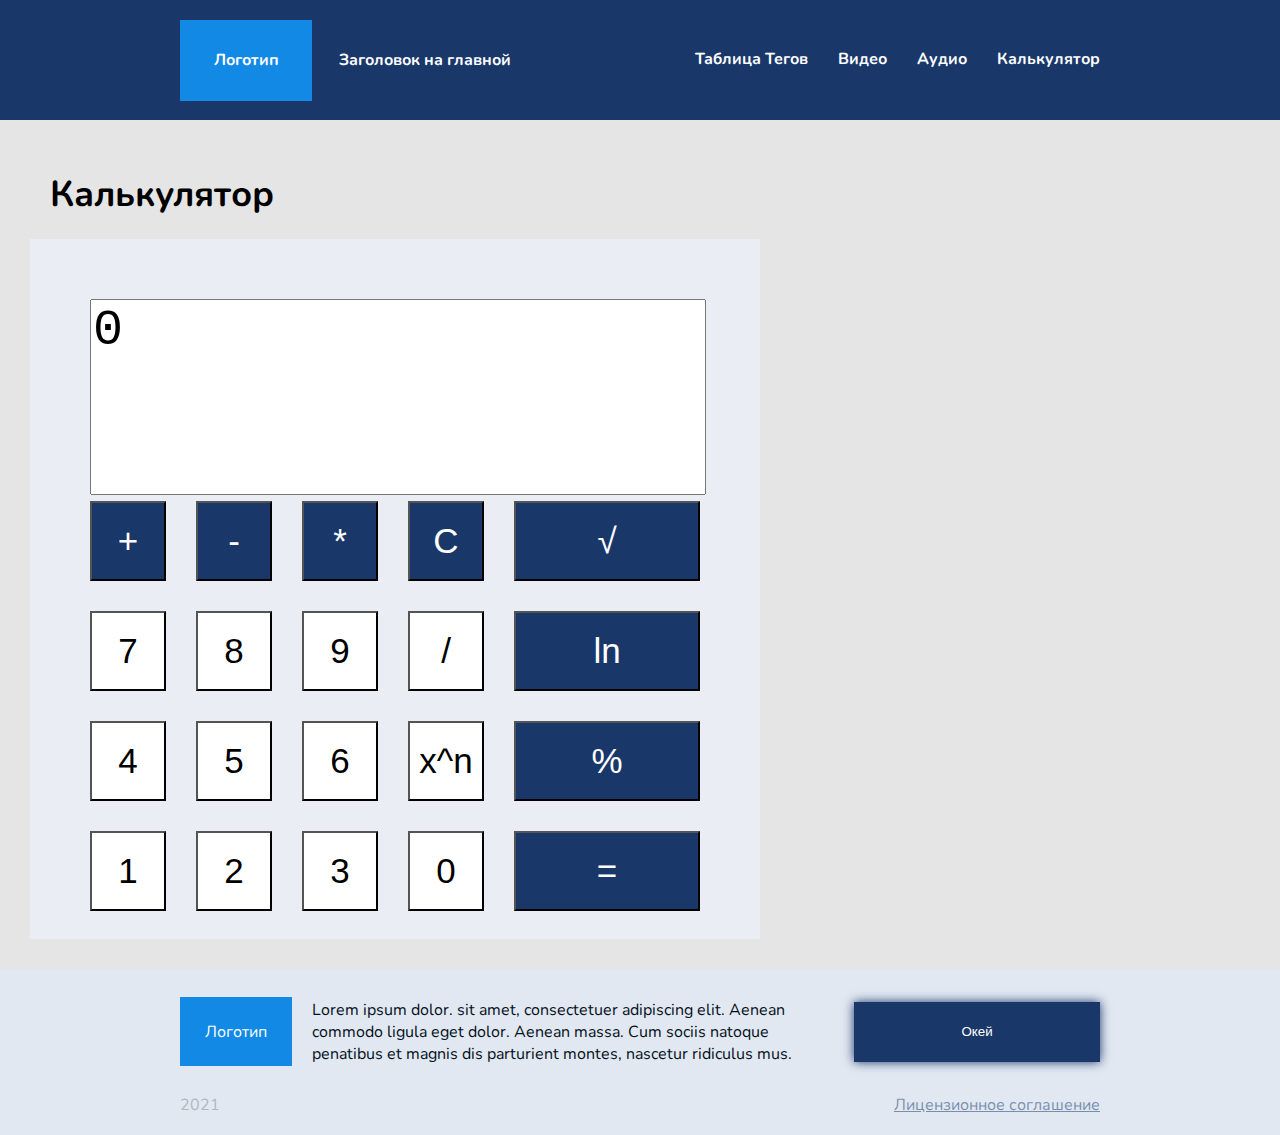
==== calc.html @ 680b61c2 "page 1 and page 4 done" ====
<!DOCTYPE html>
<html lang="en">
<head>
    <meta charset="UTF-8">
    <title>Калькулятор | Education Portal</title>
    <link rel="stylesheet" href="styles.css">
    <script src="scripts/calc.js" defer></script>
    <link rel="preconnect" href="https://fonts.googleapis.com">
    <link rel="preconnect" href="https://fonts.gstatic.com" crossorigin>
    <link href="https://fonts.googleapis.com/css2?family=Nunito:wght@200&display=swap" rel="stylesheet">
</head>
<body>
<header>
    <div class="logo-container">
        <div class="logo-button">Логотип</div>
        <div class="logo-title"><p class="logo-title-text">Заголовок на главной</p></div>
    </div>
    <div class="menu-container">
        <div class="menu-button">Таблица Тегов</div>
        <div class="menu-button">Видео</div>
        <div class="menu-button">Аудио</div>
        <div class="menu-button">Калькулятор</div>
    </div>
</header>
<main>
    <div class="calc-container">

        <div class="calc-title">Калькулятор</div>
        <div class="calc-body">
            <textarea id="numpad-textarea"> </textarea>
                <div class="numpad-container">
                <div class="numpad-row">
                    <button onclick="sumNumbers()">+</button>
                    <button class="number" onclick="minusNumbers()">-</button>
                    <button  onclick="multiplyNumbers('*')">*</button>
                    <button onclick="cancelNumber()">C</button>
                    <button onclick="rootNumbers()">√</button>
                </div> <div class="numpad-row">
                    <button class="number" onclick="enterNumber(7)">7</button>
                    <button class="number" onclick="enterNumber(8)">8</button>
                    <button class="number" onclick="enterNumber(9)">9</button>
                    <button onclick="divideNumbers()">/</button>
                    <button>ln</button>
                </div> <div class="numpad-row">
                    <button class="number" onclick="enterNumber(4)">4</button>
                    <button class="number"  onclick="enterNumber(5)">5</button>
                    <button class="number"  onclick="enterNumber(6)">6</button>
                    <button onclick="expNumbers()">x^n</button>
                    <button onclick="Percentage()">%</button>
                </div> <div class="numpad-row">
                    <button class="number"  onclick="enterNumber(1)">1</button>
                    <button class="number"  onclick="enterNumber(2)">2</button>
                    <button class="number"  onclick="enterNumber(3)">3</button>
                    <button class="number"  onclick="enterNumber(0)">0</button>
                    <button  onclick="Totals()">=</button>
                </div>
                </div>
        </div>
    </div>


</main>
<footer>
    <div class="footer__container">
        <div class="footer__container_row1">
           <div class="footer-block-wrapper"> <div class="logo-footer footer-block-wrapper">Логотип</div></div>
            <div class="footer_text footer-block-wrapper ">Lorem ipsum dolor. sit amet, consectetuer adipiscing elit. Aenean commodo ligula eget dolor. Aenean massa. Cum sociis natoque penatibus et magnis dis parturient montes, nascetur ridiculus mus.</div>
            <div class="footer_button_container footer-block-wrapper"><div><input type="button" value="Окей" class="footer_button"></div></div>
        </div>
        <div class="footer__container_row2">
            <div class="div_2021">2021</div>
            <div class="div-licence"><a href="test.html">Лицензионное соглашение</a></div></div>
    </div>
</footer>
</body>
</html>
---- styles.css ----
body {
    margin: 0px;
    display: flex;
    flex-direction: column;
    min-height: 100vh;
    font-family: 'Nunito', sans-serif;
}

header {
height: 120px;
    background-color: #1a376a;
    color: white;
    display: flex;
    flex-direction: row;
    align-items: center;
    padding-left: 180px;
    padding-right: 180px;
    font-family: 'Nunito', sans-serif;
    font-weight: bold;

}

main {
/*    display: flex;*/
/*flex: 1;*/
/*    justify-content: center;*/
/*    align-items: center;*/
    padding: 30px;
    background: #E5E5E5;
}

footer {
height: 166px;
    background: #E1E8F1;
    font-family: 'Nunito', sans-serif;}

p {
    display: block;
    margin-block-start: 0em;
    margin-block-end: 0em;
    margin-inline-start: 0px;
    margin-inline-end: 0px;
}

.header_profile_container {
    width: 375px;
    height: 80px;
    background: #0B264D;
    display: flex;
    flex-direction: row;
    justify-content: center;
    align-items: center;
}
.header_profile_picture {
    border-radius: 50%;
}
.clock-container {
    display: flex;
    flex-direction: row;
    justify-content: center;
    align-items: center;
}

.header_profile_username {
    color: white;
    font-size: 24px;
    margin-left: 20px;
}
.clock {font-size: 42px;
margin-left: 10px;
}

.logo-container {
    flex: 1;
    /*width: 132px;*/
    /*height: 81px;*/
    display: flex;
    flex-direction: row;

}

.menu-container {
    flex: 1;
    display: flex;
    flex-direction: row;
    height: 100%;
    justify-content: right;
    /*align-items: center;*/
}
.menu-container-index {
    flex: 1;
    display: flex;
    flex-direction: row;
    height: 100%;
    justify-content: right;
    align-items: center;
}

.logo-button {
    width:  132px;
    height: 81px;
    display: flex;
    justify-content: center;
align-items: center;
    background: #1389E6;
    font-weight: bold;
}

/*.logo-button-footer {*/
/*    width:  132px;*/
/*    height: 81px;*/
/*    !*display: flex;*!*/
/*    !*justify-content: center;*!*/
/*    !*align-items: center;*!*/
/*    background: #1389E6;*/

/*}*/
.logo-title {
    align-items: center;
display: flex;
    margin-left: 27px ;
}

.logo-title-text {
    width: 236px;

}

.menu-button {
    margin-left: 30px;
    margin-left: 30px;
    cursor: pointer;
    height: 99%;
    display: flex;
    align-items: center;
    cursor: pointer;
}

.menu-button:hover {
    border-bottom: 3px #4587ba solid;

}

 .calc-container {
display: flex;
     flex-direction: column;
 }

 .calc-body {
     width: 610px;
     height: 580px;
     background-color: #EAEEF4;
     padding: 60px;

 } .calc-title {
    margin: 20px;
    font-weight: 700;
    font-size: 36px;
    }

   #numpad-textarea {
       height: 190px;
       width: 100%;
       resize: none;
       font-size: 50px;
   }

   .numpad-container {
font-size: 30px;
   }

   .numpad-row {
           display: flex;
           flex-direction: row;
   }

   .numpad-row > button {
       /*flex:1;*/
       height: 80px;
       width: 76px;
       margin-right: 30px;
       margin-bottom: 30px;
       /*margin-top: 30px;*/
       font-size: 35px;
       background-color: white;
   }
.numpad-row > button:last-child {flex:2;
    height: 80px;
    width: 160px;
    margin-right: 0px;
    background-color: #1a376a;
    color: white;
}

.numpad-row:first-child > button {
    background-color: #1a376a;
    color:white;
}

.footer__container {
    display: flex;
    flex-direction: column;
    height: 100%;
    min-width: 1000px;

}

.footer__container_row1 {
    display: flex;
    flex-direction: row;
    padding-left: 180px;
    padding-right: 180px;
    flex-grow: 6;
}

.footer__container_row2 {
    display: flex;
    flex-direction: row;
    justify-content: space-between;
    /*border: #91082f 1px solid ;*/
    padding-left: 180px;
    padding-right: 180px;
    flex-grow: 2;

}

.footer_button_container {
    width: 246px;
    display: flex;
    align-items: center;


}
.footer_button {
    width: 246px;
    height: 60px;
    background-color: #1a376a;
    color: white;
    border: 0px;
    box-shadow: 0 0 10px #1a376a ;
}
.footer_text {
    flex-grow: 1;
    color: #041122;
    margin-left:20px;
    margin-right:20px;
/*.logo-footer-container {*/
/*    display: flex;*/
/*    align-items: center;*/
}
.logo-footer {
    width:  112px;
    height: 69px;
    display: flex;
    background: #1389E6;
    color: white;

}

.footer-block-wrapper {
    display: flex;
    align-items: center;
    justify-content: center;
}

.div-licence > a {
    color: #10376E;
    opacity: 0.5;
}

.div_2021 {
    color: #818790;
    opacity: 0.5;
}

.html_css_container {
    display: flex;
    flex-direction: row;
    flex-wrap: wrap;
    justify-content: space-between;
    height: auto;
    width: 82vw;
    margin: 0 auto;
}
.html_css_div {
    width: 40vw;
    height: auto;
    background: #FFFFFF;
    border: 2px solid #CBD3DE;
    box-sizing: border-box;
    margin: 10px;
    padding: 40px;
}

.html_css_div > h2 {
    color: #041122;
    font-weight: bold;
    font-size: 36px;
    line-height: 49px;
    margin-block-start: 0.53em;
    margin-block-end: 0.53em;
}
.html_css_div > p {
    color: #041122;
    font-size: 18px;
    line-height: 140%;
}
.html_css_div > h3 {
    color: #000000 ;
    font-style: normal;
    font-weight: normal;
    font-size: 18px;
    line-height: 140%;
    padding: 11px;
}

.html_css_div > img {
    float: left;
    margin: 0 10px 10px 0;
}
.nav-container {
    width: 81vw;
    /*width: 100vw;*/
    display: flex;
    flex-direction: row;
    justify-content: center;
    height: auto;
    /*padding-left: 180px;*/
    /*padding-right: 180px;*/
    margin: 0 auto;

}
.nav-panel {
    flex: 1;
    /*width: 80vw;*/
    /*width: 1000px;*/
    /*margin-left: 180px;*/
    /*margin-right: 180px;*/
    display: flex;
    flex-direction: column;
    border: 2px solid #CBD3DE ;
    background-color: #EAEEF4;
    /*width: 70vw*/
/*margin: 0 auto;*/
}

.nav-panel > div {
}

.nav-row2 {
    display: flex;
    flex-direction: row;
    justify-content: space-between;
    margin-left: 2vw;
    margin-right: 2vw;

}

.nav-row2-column1 {
    display: flex;
    flex-direction: column;
}
.nav-row2-column2 {
    display: flex;
    flex-direction: column;
    /*flex-wrap: wrap;*/
}
.nav-row2-column2-2 {
    display: flex;
    flex-direction: row;
    justify-content: space-around;
    align-items: end;
}

.nav-row2 > div {
    text-decoration-line: underline;
    font-weight: bold;
}

.nav_dark {
    color: #0B1F3A;
    font-size: 3vw;

}
.nav_middle {
    color: #325689;
    font-size: 3vw;

}
.nav_light {
    color: #3E6499;
    font-size: 2vw;
}

#text-navpanel {
    font-weight: bold;
    font-size: 2vw;
    line-height: 49px;
    color: #041122;
    margin-left: 2vw;
}
#tagtable {
    font-size: 4vw;
    margin-left: 10px;
}
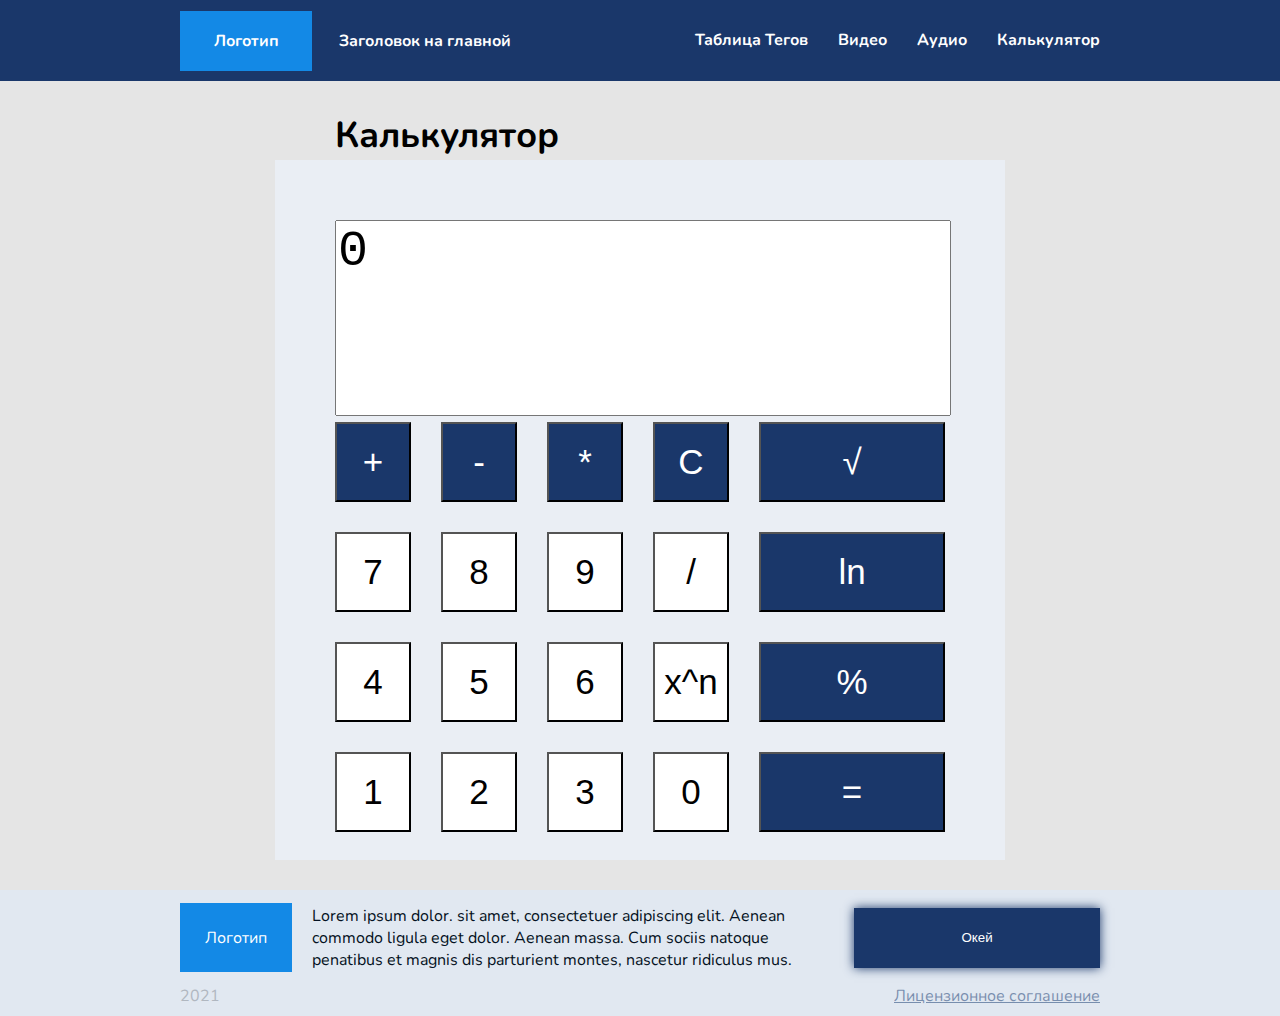
==== commit 8e718a86: "new corrections and links" ====
--- a/calc.html
+++ b/calc.html
@@ -12,14 +12,15 @@
 <body>
 <header>
     <div class="logo-container">
-        <div class="logo-button">Логотип</div>
+        <a class="logo-button" href="index.html">Логотип</a>
         <div class="logo-title"><p class="logo-title-text">Заголовок на главной</p></div>
     </div>
     <div class="menu-container">
         <div class="menu-button">Таблица Тегов</div>
         <div class="menu-button">Видео</div>
         <div class="menu-button">Аудио</div>
-        <div class="menu-button">Калькулятор</div>
+        <a class="menu-button" href="calc.html">Калькулятор</a>
+
     </div>
 </header>
 <main>
--- a/styles.css
+++ b/styles.css
@@ -2,12 +2,14 @@
     margin: 0px;
     display: flex;
     flex-direction: column;
+    height: 100vh;
     min-height: 100vh;
     font-family: 'Nunito', sans-serif;
 }
 
 header {
-height: 120px;
+height: 81px;
+    min-height: 81px;
     background-color: #1a376a;
     color: white;
     display: flex;
@@ -25,14 +27,22 @@
 /*flex: 1;*/
 /*    justify-content: center;*/
 /*    align-items: center;*/
-    padding: 30px;
+/*    padding: 30px;*/
     background: #E5E5E5;
+    flex: 1;
+    position: relative;
+
 }
 
 footer {
-height: 166px;
+height: 126px;
+    min-height: 126px;
+
     background: #E1E8F1;
-    font-family: 'Nunito', sans-serif;}
+    font-family: 'Nunito', sans-serif;
+    z-index: 1000;
+
+}
 
 p {
     display: block;
@@ -41,10 +51,13 @@
     margin-inline-start: 0px;
     margin-inline-end: 0px;
 }
+h1,h2,h3,h4,h5,h6 {
+    margin: 0;
+}
 
 .header_profile_container {
-    width: 375px;
-    height: 80px;
+    width: 300px;
+    height: 60px;
     background: #0B264D;
     display: flex;
     flex-direction: row;
@@ -53,7 +66,93 @@
 }
 .header_profile_picture {
     border-radius: 50%;
-}
+    width: 50px;
+    height: 50px;
+}
+
+
+
+
+.profile_picture_settings_container {
+    top: 50px;
+    right: 50px;
+    width: 200px;
+    height: 200px;
+    display: block;
+    position: relative;
+    overflow: hidden;
+    left: 50%;
+    transform: translate(-50%, 0px);
+}
+
+.profile_picture_settings_container > img {
+    display: block;
+    position: relative;
+    width: 200px;
+    height: 200px;
+}
+
+.profile_picture_settings_container_button a {
+    display: flex;
+    flex-direction: column;
+    justify-content: center;
+    align-items: center;
+    color: white;
+    text-decoration: none;
+}
+
+/*.profile_picture_settings {*/
+/*    !*margin-top: 15%;*!*/
+/*    !*margin-right: 15%;*!*/
+/*    position: relative;*/
+/*    width: 200px;*/
+/*    height: 200px;*/
+/*    display: block;*/
+/*    position: relative;*/
+/*}*/
+
+
+.profile_picture_settings:hover  {
+    background: black;
+    /*filter: blur(1px);*/
+    opacity: 0.5;
+}
+
+.profile_picture_settings_container:hover .profile_picture_settings_container_button {
+    /*filter: blur(1px);*/
+    opacity: 0.7;
+    z-index: 1000;
+    height: 200px;
+    width: 200px;
+}
+
+/*ссылка на изменение фото при наведении*/
+.profile_picture_settings_container_button {
+    display: flex;
+    position: absolute;
+    flex-direction: column;
+    justify-content: center;
+    align-items: center;
+    opacity: 0;
+    color: white;
+    left: 0;
+    right: 0;
+    bottom: 0;
+    height: 200px;
+    width: 200px;
+    z-index: 0;
+    background-color: #131212;
+    border-radius: 50%;
+
+}
+
+
+
+
+
+
+
+
 .clock-container {
     display: flex;
     flex-direction: row;
@@ -65,6 +164,8 @@
     color: white;
     font-size: 24px;
     margin-left: 20px;
+    color: white;
+    text-decoration: none;
 }
 .clock {font-size: 42px;
 margin-left: 10px;
@@ -76,6 +177,8 @@
     /*height: 81px;*/
     display: flex;
     flex-direction: row;
+    color: white;
+
 
 }
 
@@ -92,18 +195,21 @@
     display: flex;
     flex-direction: row;
     height: 100%;
-    justify-content: right;
+    justify-content: center;
     align-items: center;
 }
 
 .logo-button {
     width:  132px;
-    height: 81px;
+    height: 60px;
     display: flex;
     justify-content: center;
 align-items: center;
     background: #1389E6;
     font-weight: bold;
+    color: white;
+    text-decoration:none;
+
 }
 
 /*.logo-button-footer {*/
@@ -134,6 +240,9 @@
     display: flex;
     align-items: center;
     cursor: pointer;
+    /*color: #000 !important;*/
+    text-decoration: none;
+    color: white;
 }
 
 .menu-button:hover {
@@ -144,6 +253,10 @@
  .calc-container {
 display: flex;
      flex-direction: column;
+     justify-content: center;
+     padding-top: 30px;
+     padding-bottom: 30px;
+
  }
 
  .calc-body {
@@ -151,11 +264,14 @@
      height: 580px;
      background-color: #EAEEF4;
      padding: 60px;
+     margin: 0 auto
 
  } .calc-title {
-    margin: 20px;
-    font-weight: 700;
+        width: 610px;
+        font-weight: 700;
     font-size: 36px;
+        margin: 0 auto
+
     }
 
    #numpad-textarea {
@@ -277,19 +393,23 @@
     display: flex;
     flex-direction: row;
     flex-wrap: wrap;
-    justify-content: space-between;
+    justify-content: center;
     height: auto;
     width: 82vw;
     margin: 0 auto;
 }
 .html_css_div {
-    width: 40vw;
+    width: 620px;
     height: auto;
     background: #FFFFFF;
     border: 2px solid #CBD3DE;
     box-sizing: border-box;
-    margin: 10px;
+    margin: 10px auto;
     padding: 40px;
+}
+.html_css_div_flex {
+    display: flex;
+    flex-direction: row;
 }
 
 .html_css_div > h2 {
@@ -302,9 +422,15 @@
 }
 .html_css_div > p {
     color: #041122;
-    font-size: 18px;
+    font-size: 15px;
     line-height: 140%;
 }
+
+.html_css_div_flex > div > img {
+    padding-right: 10px;
+    padding-bottom: 10px;
+}
+
 .html_css_div > h3 {
     color: #000000 ;
     font-style: normal;
@@ -327,7 +453,8 @@
     height: auto;
     /*padding-left: 180px;*/
     /*padding-right: 180px;*/
-    margin: 0 auto;
+    margin: 0 auto ;
+    margin-bottom: 20px;
 
 }
 .nav-panel {
@@ -402,4 +529,111 @@
 #tagtable {
     font-size: 4vw;
     margin-left: 10px;
-}+}
+
+.settings__container {
+    display: flex;
+    flex-direction: row;
+    /*width: 100vw;*/
+    /*min-height: 70vh;*/
+    /*position: absolute;*/
+    height: 100%;
+    left:0;
+    right:0;
+    top:0;
+    bottom:0;
+}
+
+.settings__container_left {
+    /*position: relative;*/
+    display: flex;
+    justify-content: right;
+flex: 2;
+    background-color: #1e3351;
+}
+.settings__container_right {
+flex: 4;
+}
+
+.settings__userdata_wrapper {
+    padding: 30px 30px 30px 30px;
+    width: 60%;
+    /*padding-right: 20vw;*/
+}
+.reg_input {
+    width: 250px;
+    /*margin-right: 10px;*/
+    font-weight: normal;
+    height: 30px;
+
+}
+
+.reg_input_style {
+    box-shadow: 0px 0px 4px 0px rgb(54, 79, 115);
+    border: 0px;
+    outline:0px;
+}
+
+.reg_input_date {
+    width: 75px;
+}
+
+.settings__userdata_grid_container {
+    display: grid;
+    grid-gap: 20px;
+    grid-template-areas: "name date"
+                       "login  email";
+}
+.settings__userdata_grid_password_container {
+    display: grid;
+    grid-gap: 20px;
+    grid-template-areas: "pass1 pass2";
+}
+.settings__userdata_pass1 {
+    grid-area: pass1;
+}
+.settings__userdata_date {
+    grid-area: pass2;
+}
+
+
+.settings__userdata_name {
+    grid-area: name;
+}
+.settings__userdata_date {
+    grid-area: date;
+}
+.settings__userdata_login {
+    grid-area: login;
+}
+.settings__userdata_email {
+    grid-area: email;
+}
+
+.settings__userdata_date_flex {
+    display: flex;
+    flex-direction: row;
+    justify-content: space-between;
+}
+
+.settings__button{
+    /*display: flex;*/
+    /*justify-content: center;*/
+    margin-left: 30px;
+    width: 250px;
+    height: 30px;
+    background: #1389E6;
+    color: white;
+    font-family: Nunito;
+    border: none;
+    box-shadow: 0 0 10px #1389E6 ;
+
+
+}
+
+.settings__button:active {
+    box-shadow: 0 0 12px #1389E6 ;
+    background: #095fa4;
+
+
+}
